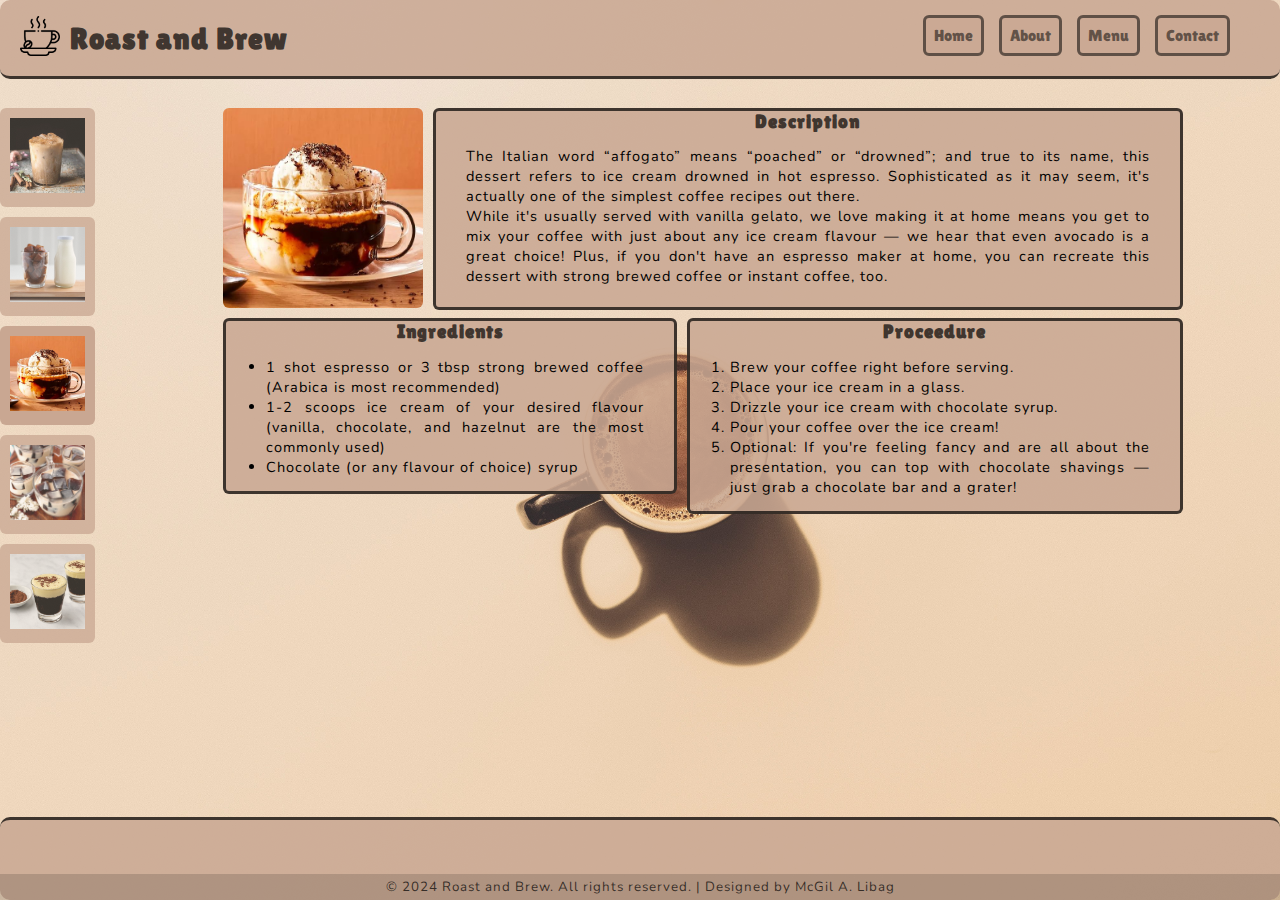
==== affogato.html @ 036287b6 "first commit" ====
<!DOCTYPE html>
<html lang="en">
<head>
    <meta charset="UTF-8">
    <meta name="viewport" content="width=device-width, initial-scale=1.0">
    <title>Roast and Brew | Affogato</title>
    <link rel="stylesheet" href="css/style.css">
    <link rel="stylesheet" href="css/recipeStyle.css">
</head>
<body class="flex flex-column">
    <header id="head">
        <a class="sep" href="index.html">
            <div class="flex-center flex-align-end">
                <img class="logo" src="img/coffee.png" alt="logo">
                <h1 class="logo-text">Roast and Brew</h1>
            </div>
        </a>
        <ul class="nav">
            <li><a class="nav-item" href="index.html">Home</a></li>
            <li><a class="nav-item" href="">About</a></li>
            <li><a class="nav-item" href="">Menu</a></li>
            <li><a class="nav-item" href="">Contact</a></li>
        </ul>
    </header>
    <div class="flex">
        <div id="side-panel">
            <a class="panel-element" href="dirtyHorchata.html">
                <img class="side-img" src="img/Dirty Horchata.jpg" alt="Dirty Horchata">
            </a>
            <a class="panel-element" href="koriKohi.html">
                <img class="side-img" src="img/Kori-Kohi.jpg" alt="Dirty Horchata">
            </a>
            <a class="panel-selected" href="affogato.html">
                <img class="side-img" src="img/Affogato.jpg" alt="Dirty Horchata">
            </a>
            <a class="panel-element" href="coffeeJelly.html">
                <img class="side-img" src="img/Coffee Jelly.jpg" alt="Dirty Horchata">
            </a>
            <a class="panel-element" href="eggCoffee.html">
                <img class="side-img" src="img/Egg Coffee.jpg" alt="Dirty Horchata">
            </a>
        </div>

        <div class="right-panel flex flex-column">
            <div class="top-inner-panel flex">
                <img class="full-image" src="img/Affogato.jpg" alt="Affogato">
                <div id="Description">
                    <h3>Description</h3>
                    <p class="text2">
                        The Italian word “affogato” means “poached” or “drowned”;
                        and true to its name, this dessert refers to ice cream drowned 
                        in hot espresso. Sophisticated as it may seem, it's actually one 
                        of the simplest coffee recipes out there. <br>
                        While it's usually served with vanilla gelato, we love making it 
                        at home means you get to mix your coffee with just about any ice 
                        cream flavour — we hear that even avocado is a great choice! Plus, 
                        if you don't have an espresso maker at home, you can recreate this 
                        dessert with strong brewed coffee or instant coffee, too.    
                    </p>
                </div>
            </div>
            <div class="inner-panel flex">
                <div id="Ingredients">
                    <h3>Ingredients</h3>
                    <ul class="text2">
                        <li>1 shot espresso or 3 tbsp strong brewed coffee (Arabica is most recommended)</li>
                        <li>
                            1-2 scoops ice cream of your desired flavour (vanilla, chocolate, and 
                            hazelnut are the most commonly used)
                        </li>
                        <li>Chocolate (or any flavour of choice) syrup</li>
                    </ul>
                </div>
                <div id="Proceedure">
                    <h3>Proceedure</h3>
                    <ol class="text2">
                        <li>Brew your coffee right before serving.</li>
                        <li>Place your ice cream in a glass.</li>
                        <li>Drizzle your ice cream with chocolate syrup.</li>
                        <li>Pour your coffee over the ice cream!</li>
                        <li>
                            Optional: If you're feeling fancy and are all about the presentation, 
                            you can top with chocolate shavings — just grab a chocolate bar and 
                            a grater!
                        </li>
                    </ol>
                </div>
            </div>
        </div>
    </div>
        
    <footer>
        <div id="copyRightDiv">
            <p id="copyRight">&copy; 2024 Roast and Brew. All rights reserved. | Designed by McGil A. Libag</p>
        </div>
    </footer>
</body>
</html>
---- css/style.css ----
@import url('https://fonts.googleapis.com/css2?family=Lilita+One&family=Madimi+One&family=Nunito:ital,wght@0,500;1,500&display=swap');


:root{
    font-size: 16px;
    --text-primary: #e0b296;
    --text-secondary: #E2BFB3;
    --bg-primary: rgba(0, 0, 0, 0.150);
    --bg-secondary: #eee8db;
}

body{
    margin: 0;
    padding: 0;
    background-image: url('/img/bg.jpg');
    background-size: cover;
    background-repeat: no-repeat;
    height: 100vh;
    overflow: hidden;

}

header{ 
    display: flex;
    align-items: center;
    border-bottom: rgba(0, 0, 0, 0.704) solid 3px;
    border-radius: 10px;
    background: #c9a792dd;
    padding: 10px 20px 15px 20px;
    justify-content: flex-end;
    margin-bottom: 1rem;
    
}

footer{
    margin-top: auto;
    display: flex;
    align-items: flex-end;
    border-top: rgba(0, 0, 0, 0.704) solid 3px;
    border-radius: 10px;
    background: #c9a792dd;
    padding: 30px 0px 0px 0px;
    height: 50px;
}

.logo{
    margin: 0px 10px 0px 0px;
    width: 40px;
    height: 40px;
}

.logo-text{
    font-family: 'Lilita One';
    color: rgba(0, 0, 0, 0.704);
    font-size: 30px;
}

.sep{
    margin-right: auto ;
}

.profile{
    width: 25px;
    height: 25px;
    border-radius: 50%;
    margin-right: 5px;
}

.profile-text{
    font-family: 'Nunito';
    font-weight: bold;
    font-size: small;
    letter-spacing: 1px;
    color: rgba(0, 0, 0, 0.704);
}

.text{
    font-family: 'Nunito';
    font-size: smaller;
    letter-spacing: 1px;
    color: rgba(0, 0, 0, 0.704);
    text-align: justify;
}

#copyRight{
    font-family: 'Nunito';
    font-size: smaller;
    letter-spacing: 1px;
    color: rgba(0, 0, 0, 0.704);
    text-align: center;
    padding: 0px 0px 0px 0px;
    margin: 4px 0px 4px 0px;
}

#copyRightDiv{
    width: 100%;
    background: var(--bg-primary);
}

a{
    text-decoration: none;
}

h1{
    font-family: 'Lilita One';
    color: rgba(0, 0, 0, 0.704);
    margin: 0px;
    font-size: 50px;
    letter-spacing: 1px;
}

h3{
    letter-spacing: 1px;
    margin: 0px;
    font-family: 'Lilita One';
    color: rgba(0, 0, 0, 0.704);
    text-align: center;
}

.flex, .flex-center, .flex-space, .flex-column{
    display: flex;
}

.flex-center{
    justify-content: center;
}

.flex-space{
    justify-content: space-between;
}

.flex-align-end{
    align-items: flex-end;
}

.flex-align-center{
    align-items: center;
}

.flex-column{
    flex-direction: column;
}

.text-center{
    text-align: center;
}

.media-element{
    padding: 1rem;
    background: #c9a792;
    border-radius: 6px;
    opacity: 75%;
    transition: opacity 0.5s ease;
}

.media-element:hover{
    transition: ease 0.5s;
    opacity: 100%;
}



.media-element > img{
    inline-size: 100%;
    aspect-ratio: 16/9 ;
    object-fit: cover;
}

.media-scroller{
    margin-top: 3rem;
    width: 75%;
    display: grid;
    grid-template-rows: min-content;
    gap: 1rem;
    grid-auto-flow: column;
    grid-auto-columns: 23%;

    overflow-x: auto;
    overscroll-behavior-inline: contain;
}

::-webkit-scrollbar {
    width: 1px;
}

::-webkit-scrollbar-track {
  background: transparent;
}

::-webkit-scrollbar-thumb {
  background: transparent; 
  border-radius: 6px;
}

::-webkit-scrollbar-thumb:hover {
  background: transparent; 
}
  
.nav{
    list-style: none;
    display: flex;
    font-family: 'Lilita One';
}

.nav-item{
    border-radius: 6px;
    border: rgba(0, 0, 0, 0.704) solid 3px;
    background: #c9a792dd;
    margin-left: 15px;
    padding: .5rem;
    color: rgba(0, 0, 0, 0.704);
    opacity: 75%;
    transition: opacity 0.5s ease;
}

.nav-item:hover{
    transition: ease 0.3s;
    border: var(--bg-secondary) solid 3px;
    color: var(--bg-secondary);
    opacity: 100%;
}
---- css/recipeStyle.css ----
#side-panel{
    display: grid;
    grid-template-rows: min-content;
    gap: 10px;
    grid-auto-flow: row;
    overflow-y: auto;
    margin-right: 8rem;
}

.panel-element{
    padding: 10px;
    background: #c9a792;
    border-radius: 6px;
    opacity: 75%;
    transition: opacity 0.5s ease;
}

.panel-element:hover{
    transition: ease 0.5s;
    opacity: 100%;
}

.panel-selected{
    padding: 10px;
    background: #c9a792;
    border-radius: 6px;
    opacity: 100%;
}

.text2{
    font-family: 'Nunito';
    font-size: 14.5px;
    letter-spacing: 1px;
    color: rgba(0, 0, 0,);
    text-align: justify;
}

.side-img{
    width: 75px;
    height: 75px;
    object-fit: cover;
}

.full-image{
    width: 200px;
    height: 200px;
    object-fit: cover;
    border-radius: 6px;
}

#head{
    margin-bottom: 1.8rem;
}

#Proceedure{
    height: fit-content;
    width: fit-content;
    border-radius: 6px;
    border: rgba(0, 0, 0, 0.704) solid 3px;
    background: #c9a792dd;
}
#Ingredients{
    height: fit-content;
    width: fit-content;
    border-radius: 6px;
    border: rgba(0, 0, 0, 0.704) solid 3px;
    background: #c9a792dd;
}

#Description{
    height: 97.9%;
    width: fit-content;
    border-radius: 6px;
    border: rgba(0, 0, 0, 0.704) solid 3px;
    background: #c9a792dd;
    padding: 0px 30px;
}

.right-panel{
    width: 75%;
    gap: 2%;
    align-items: start;
}

.inner-panel{
    width: 100%;
    gap: 1%;
    justify-content: center;
}

.top-inner-panel{
    width: 100%;
    gap: 1%;
}

ul, ol{
    padding-right: 30px;
}
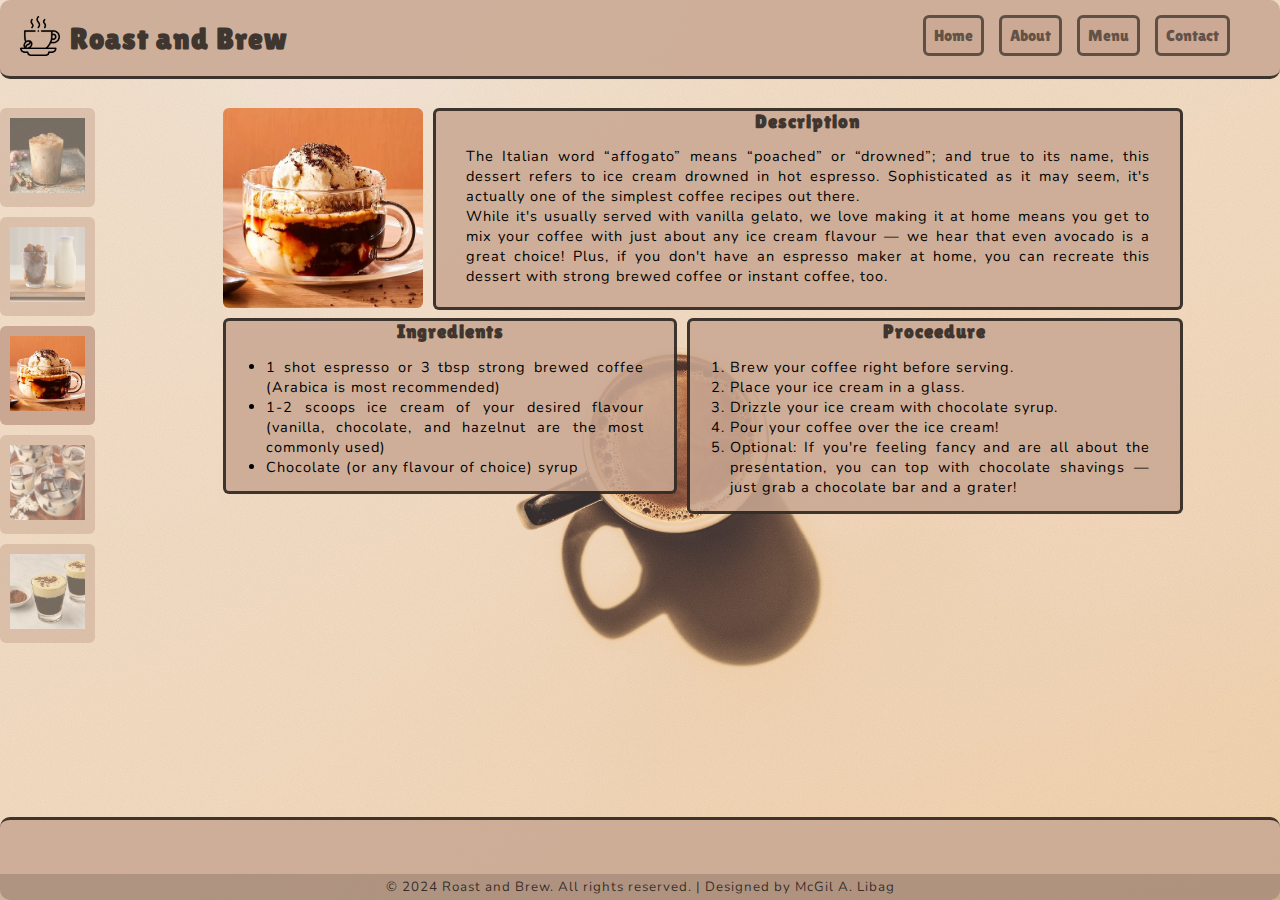
==== commit 9a2cd092: "first commit" ====
--- a/affogato.html
+++ b/affogato.html
@@ -28,16 +28,16 @@
                 <img class="side-img" src="img/Dirty Horchata.jpg" alt="Dirty Horchata">
             </a>
             <a class="panel-element" href="koriKohi.html">
-                <img class="side-img" src="img/Kori-Kohi.jpg" alt="Dirty Horchata">
+                <img class="side-img" src="img/Kori-Kohi.jpg" alt="Kori-Kohi">
             </a>
             <a class="panel-selected" href="affogato.html">
-                <img class="side-img" src="img/Affogato.jpg" alt="Dirty Horchata">
+                <img class="side-img" src="img/Affogato.jpg" alt="Affogato">
             </a>
             <a class="panel-element" href="coffeeJelly.html">
-                <img class="side-img" src="img/Coffee Jelly.jpg" alt="Dirty Horchata">
+                <img class="side-img" src="img/Coffee Jelly.jpg" alt="Coffee Jelly">
             </a>
             <a class="panel-element" href="eggCoffee.html">
-                <img class="side-img" src="img/Egg Coffee.jpg" alt="Dirty Horchata">
+                <img class="side-img" src="img/Egg Coffee.jpg" alt="Egg Coffee">
             </a>
         </div>
 
@@ -63,7 +63,10 @@
                 <div id="Ingredients">
                     <h3>Ingredients</h3>
                     <ul class="text2">
-                        <li>1 shot espresso or 3 tbsp strong brewed coffee (Arabica is most recommended)</li>
+                        <li>
+                            1 shot espresso or 3 tbsp strong brewed coffee 
+                            (Arabica is most recommended)
+                        </li>
                         <li>
                             1-2 scoops ice cream of your desired flavour (vanilla, chocolate, and 
                             hazelnut are the most commonly used)
--- a/css/recipeStyle.css
+++ b/css/recipeStyle.css
@@ -11,7 +11,7 @@
     padding: 10px;
     background: #c9a792;
     border-radius: 6px;
-    opacity: 75%;
+    opacity: 50%;
     transition: opacity 0.5s ease;
 }
 
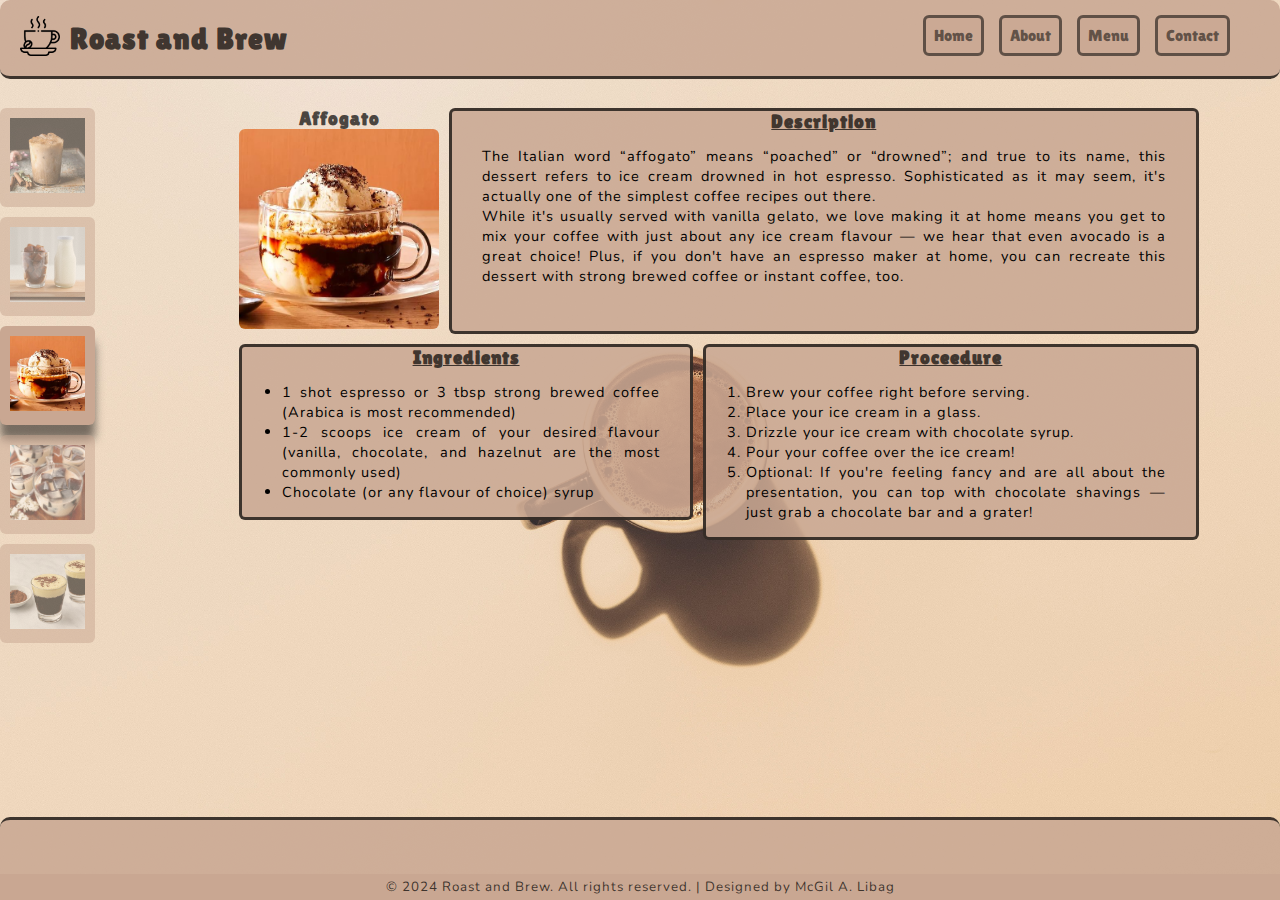
==== commit 0feb787a: "second commit" ====
--- a/affogato.html
+++ b/affogato.html
@@ -43,9 +43,12 @@
 
         <div class="right-panel flex flex-column">
             <div class="top-inner-panel flex">
-                <img class="full-image" src="img/Affogato.jpg" alt="Affogato">
+                <div>
+                    <h3>Affogato</h3>
+                    <img class="full-image" src="img/Affogato.jpg" alt="Affogato">
+                </div>
                 <div id="Description">
-                    <h3>Description</h3>
+                    <h3 class="underline">Description</h3>
                     <p class="text2">
                         The Italian word “affogato” means “poached” or “drowned”;
                         and true to its name, this dessert refers to ice cream drowned 
@@ -61,7 +64,7 @@
             </div>
             <div class="inner-panel flex">
                 <div id="Ingredients">
-                    <h3>Ingredients</h3>
+                    <h3 class="underline">Ingredients</h3>
                     <ul class="text2">
                         <li>
                             1 shot espresso or 3 tbsp strong brewed coffee 
@@ -75,7 +78,7 @@
                     </ul>
                 </div>
                 <div id="Proceedure">
-                    <h3>Proceedure</h3>
+                    <h3 class="underline">Proceedure</h3>
                     <ol class="text2">
                         <li>Brew your coffee right before serving.</li>
                         <li>Place your ice cream in a glass.</li>
--- a/css/style.css
+++ b/css/style.css
@@ -5,7 +5,7 @@
     font-size: 16px;
     --text-primary: #e0b296;
     --text-secondary: #E2BFB3;
-    --bg-primary: rgba(0, 0, 0, 0.150);
+    --bg-primary: #c9a792;
     --bg-secondary: #eee8db;
 }
 
@@ -59,6 +59,11 @@
     margin-right: auto ;
 }
 
+.logo:hover, .logo-text:hover{
+    transition: ease 0.3s;
+    color: var(--bg-secondary);
+}
+
 .profile{
     width: 25px;
     height: 25px;
@@ -115,6 +120,10 @@
     font-family: 'Lilita One';
     color: rgba(0, 0, 0, 0.704);
     text-align: center;
+}
+
+.underline{
+    text-decoration: underline;
 }
 
 .flex, .flex-center, .flex-space, .flex-column{
@@ -156,6 +165,10 @@
 .media-element:hover{
     transition: ease 0.5s;
     opacity: 100%;
+    box-shadow: 0px 15px 10px 0px rgba(0,0,0,0.5);
+    -webkit-box-shadow: 0px 15px 10px 0px rgba(0,0,0,0.5);
+    -moz-box-shadow: 0px 15px 10px 0px rgba(0,0,0,0.5);
+
 }
 
 
@@ -173,7 +186,8 @@
     grid-template-rows: min-content;
     gap: 1rem;
     grid-auto-flow: column;
-    grid-auto-columns: 23%;
+    grid-auto-columns: 23%; 
+    padding: 0 2rem 2rem;
 
     overflow-x: auto;
     overscroll-behavior-inline: contain;
@@ -215,7 +229,7 @@
 
 .nav-item:hover{
     transition: ease 0.3s;
+    color: var(--bg-secondary);
     border: var(--bg-secondary) solid 3px;
-    color: var(--bg-secondary);
     opacity: 100%;
 }--- a/css/recipeStyle.css
+++ b/css/recipeStyle.css
@@ -5,6 +5,8 @@
     grid-auto-flow: row;
     overflow-y: auto;
     margin-right: 8rem;
+    padding-right: 1rem;
+    padding-bottom: 1rem;
 }
 
 .panel-element{
@@ -18,6 +20,9 @@
 .panel-element:hover{
     transition: ease 0.5s;
     opacity: 100%;
+    box-shadow: 0px 15px 10px 0px rgba(0,0,0,0.5);
+    -webkit-box-shadow: 0px 15px 10px 0px rgba(0,0,0,0.5);
+    -moz-box-shadow: 0px 15px 10px 0px rgba(0,0,0,0.5);
 }
 
 .panel-selected{
@@ -25,6 +30,9 @@
     background: #c9a792;
     border-radius: 6px;
     opacity: 100%;
+    box-shadow: 0px 15px 10px 0px rgba(0,0,0,0.5);
+    -webkit-box-shadow: 0px 15px 10px 0px rgba(0,0,0,0.5);
+    -moz-box-shadow: 0px 15px 10px 0px rgba(0,0,0,0.5);
 }
 
 .text2{
